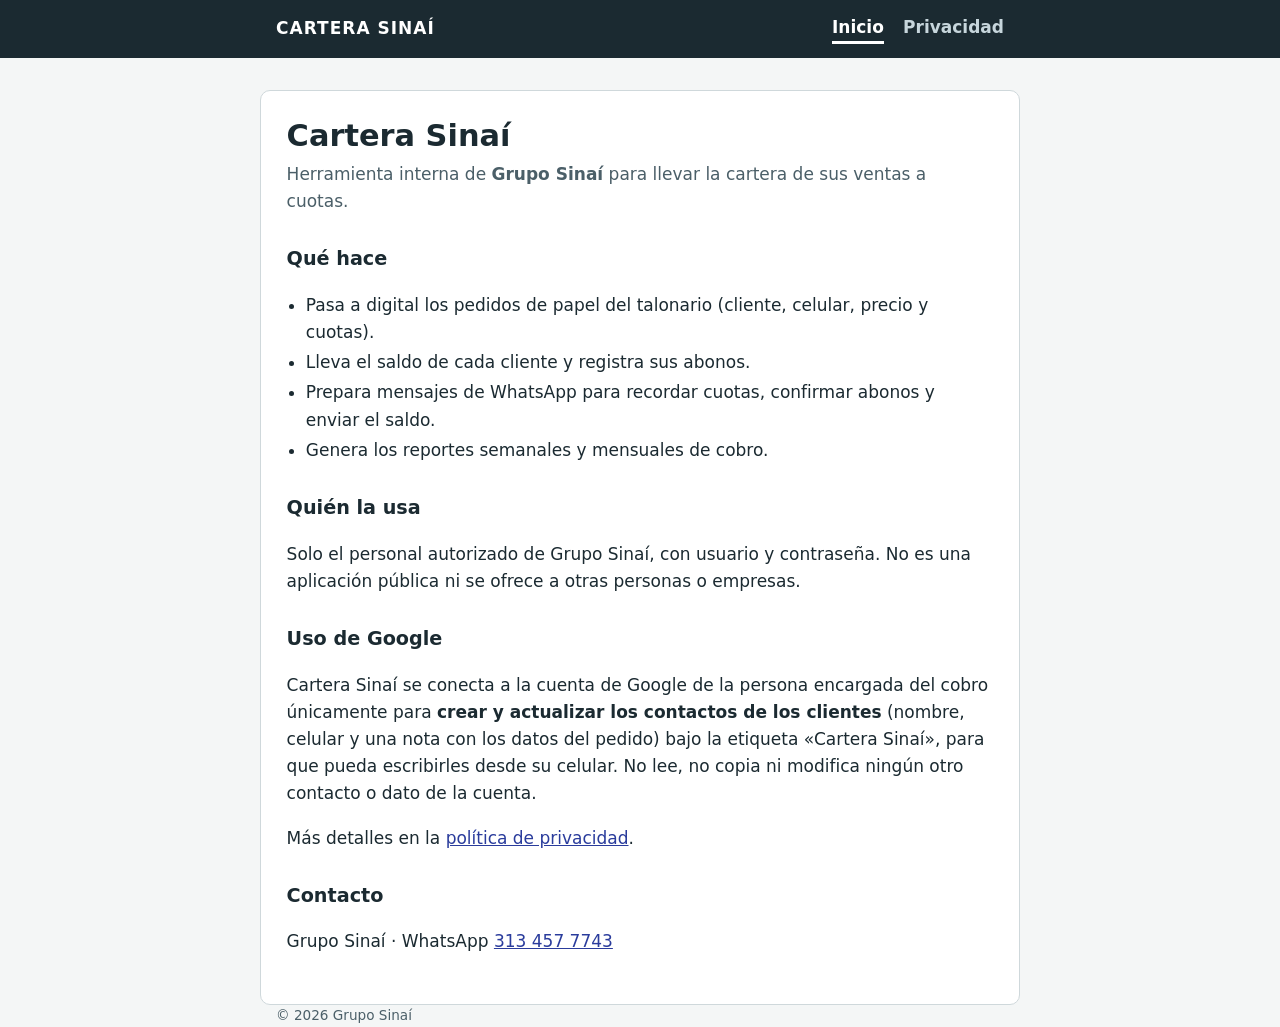
==== index.html @ 9cb1dd98 "Página de inicio y política de privacidad de Cartera Sinaí" ====
<!doctype html>
<html lang="es">
<head>
<meta charset="utf-8">
<meta name="viewport" content="width=device-width, initial-scale=1">
<title>Cartera Sinaí · Grupo Sinaí</title>
<meta name="description" content="Herramienta interna de Grupo Sinaí para llevar la cartera de sus ventas a cuotas.">
<link rel="stylesheet" href="estilo.css">
</head>
<body>
<header class="top"><div class="in"><span class="marca">Cartera Sinaí</span><nav><a href="./" aria-current="page">Inicio</a><a href="privacidad.html">Privacidad</a></nav></div></header>
<main class="in">
  <h1>Cartera Sinaí</h1>
  <p class="lead">Herramienta interna de <b>Grupo Sinaí</b> para llevar la cartera de sus ventas a cuotas.</p>

  <h2>Qué hace</h2>
  <ul>
    <li>Pasa a digital los pedidos de papel del talonario (cliente, celular, precio y cuotas).</li>
    <li>Lleva el saldo de cada cliente y registra sus abonos.</li>
    <li>Prepara mensajes de WhatsApp para recordar cuotas, confirmar abonos y enviar el saldo.</li>
    <li>Genera los reportes semanales y mensuales de cobro.</li>
  </ul>

  <h2>Quién la usa</h2>
  <p>Solo el personal autorizado de Grupo Sinaí, con usuario y contraseña. No es una aplicación pública ni se ofrece a otras personas o empresas.</p>

  <h2>Uso de Google</h2>
  <p>Cartera Sinaí se conecta a la cuenta de Google de la persona encargada del cobro únicamente para <b>crear y actualizar los contactos de los clientes</b> (nombre, celular y una nota con los datos del pedido) bajo la etiqueta «Cartera Sinaí», para que pueda escribirles desde su celular. No lee, no copia ni modifica ningún otro contacto o dato de la cuenta.</p>
  <p>Más detalles en la <a href="privacidad.html">política de privacidad</a>.</p>

  <h2>Contacto</h2>
  <p>Grupo Sinaí · WhatsApp <a href="https://wa.me/573134577743">313 457 7743</a></p>
</main>
<footer class="in">© 2026 Grupo Sinaí</footer>
</body>
</html>
---- estilo.css ----
:root{--ink:#1b2a31;--text:#1b2a31;--label:#4b5f68;--paper:#f4f6f6;--sheet:#fff;--rule:#cfd8db;--carbon:#2a3c9c}
@media (prefers-color-scheme:dark){:root{--text:#e6ecee;--label:#a9b8be;--paper:#141c20;--sheet:#1b2a31;--rule:#2c3f48;--carbon:#9fb0ff}}
*{box-sizing:border-box}
body{margin:0;background:var(--paper);color:var(--text);font:17px/1.6 system-ui,-apple-system,"Segoe UI",Roboto,sans-serif}
.in{max-width:760px;margin:0 auto;padding:0 16px}
.top{background:var(--ink);color:#fff}
.top .in{display:flex;align-items:center;justify-content:space-between;gap:1rem;min-height:3.6rem;flex-wrap:wrap}
.marca{font-weight:800;letter-spacing:.06em;text-transform:uppercase}
.top nav{display:flex;gap:1.2rem}
.top a{color:#c7d6dc;text-decoration:none;font-weight:600}
.top a[aria-current]{color:#fff;border-bottom:3px solid #fff}
main.in{background:var(--sheet);border:1px solid var(--rule);border-radius:10px;margin:2rem auto 0;padding:1.5rem 1.6rem 2rem}
@media (max-width:800px){main.in{margin:1rem 16px 0;padding:1.2rem 1.1rem 1.6rem}}
h1{margin:.2rem 0 .4rem;font-size:1.9rem;line-height:1.2}
h2{margin:1.8rem 0 .4rem;font-size:1.2rem}
.lead{color:var(--label);margin-top:0}
a{color:var(--carbon)}
code{font-size:.85em;word-break:break-all}
ul{padding-left:1.2rem}
li{margin:.2rem 0}
footer{color:var(--label);font-size:.85rem;padding:1.2rem 16px 2.5rem}
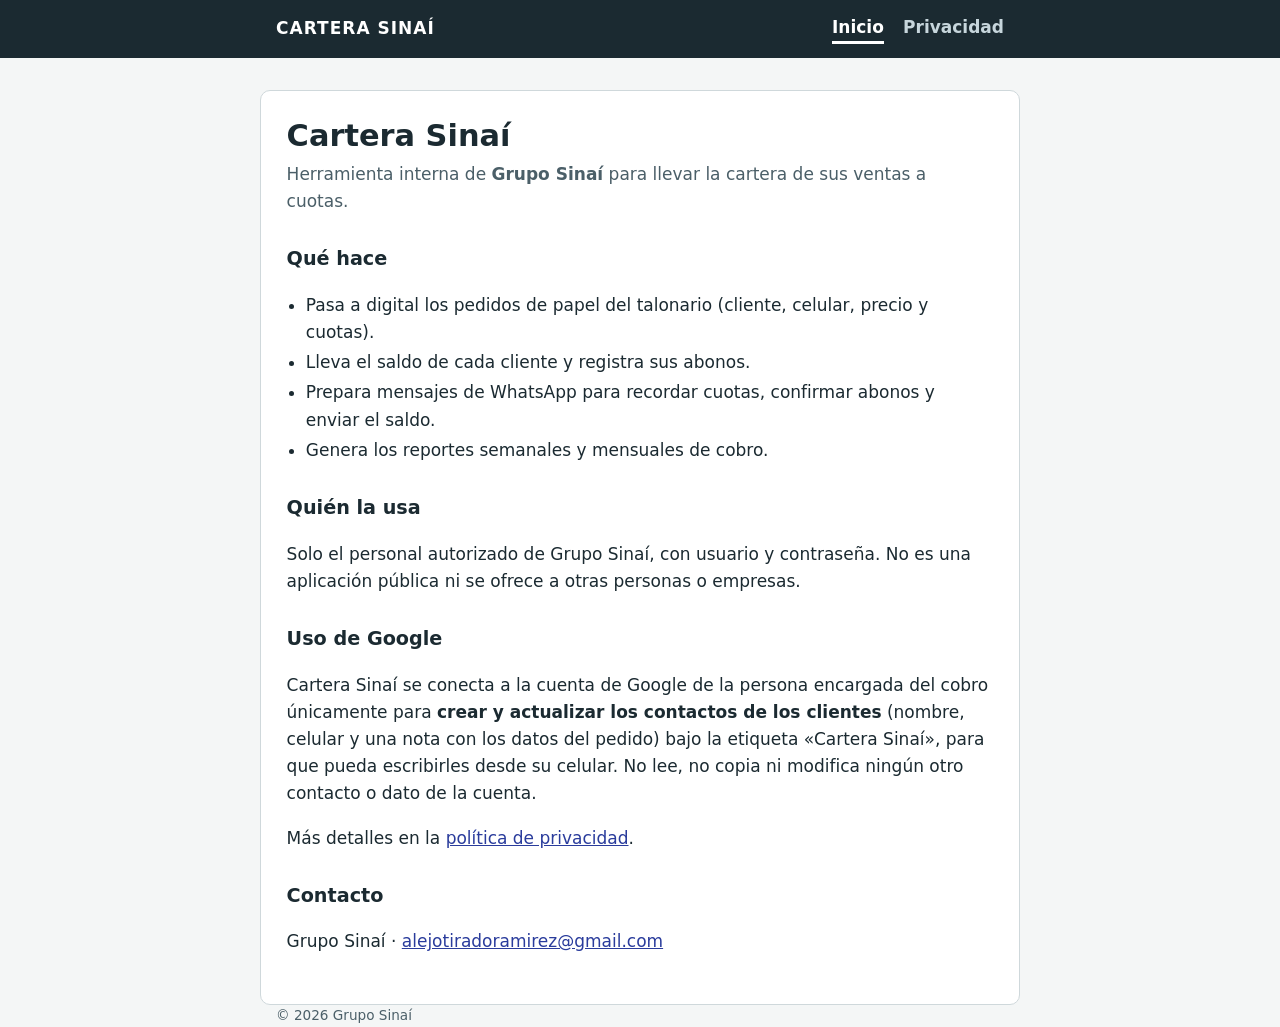
==== commit 10e0e80b: "Contacto por correo en vez de WhatsApp" ====
--- a/index.html
+++ b/index.html
@@ -29,7 +29,7 @@
   <p>Más detalles en la <a href="privacidad.html">política de privacidad</a>.</p>
 
   <h2>Contacto</h2>
-  <p>Grupo Sinaí · WhatsApp <a href="https://wa.me/573134577743">313 457 7743</a></p>
+  <p>Grupo Sinaí · <a href="mailto:alejotiradoramirez@gmail.com">alejotiradoramirez@gmail.com</a></p>
 </main>
 <footer class="in">© 2026 Grupo Sinaí</footer>
 </body>
